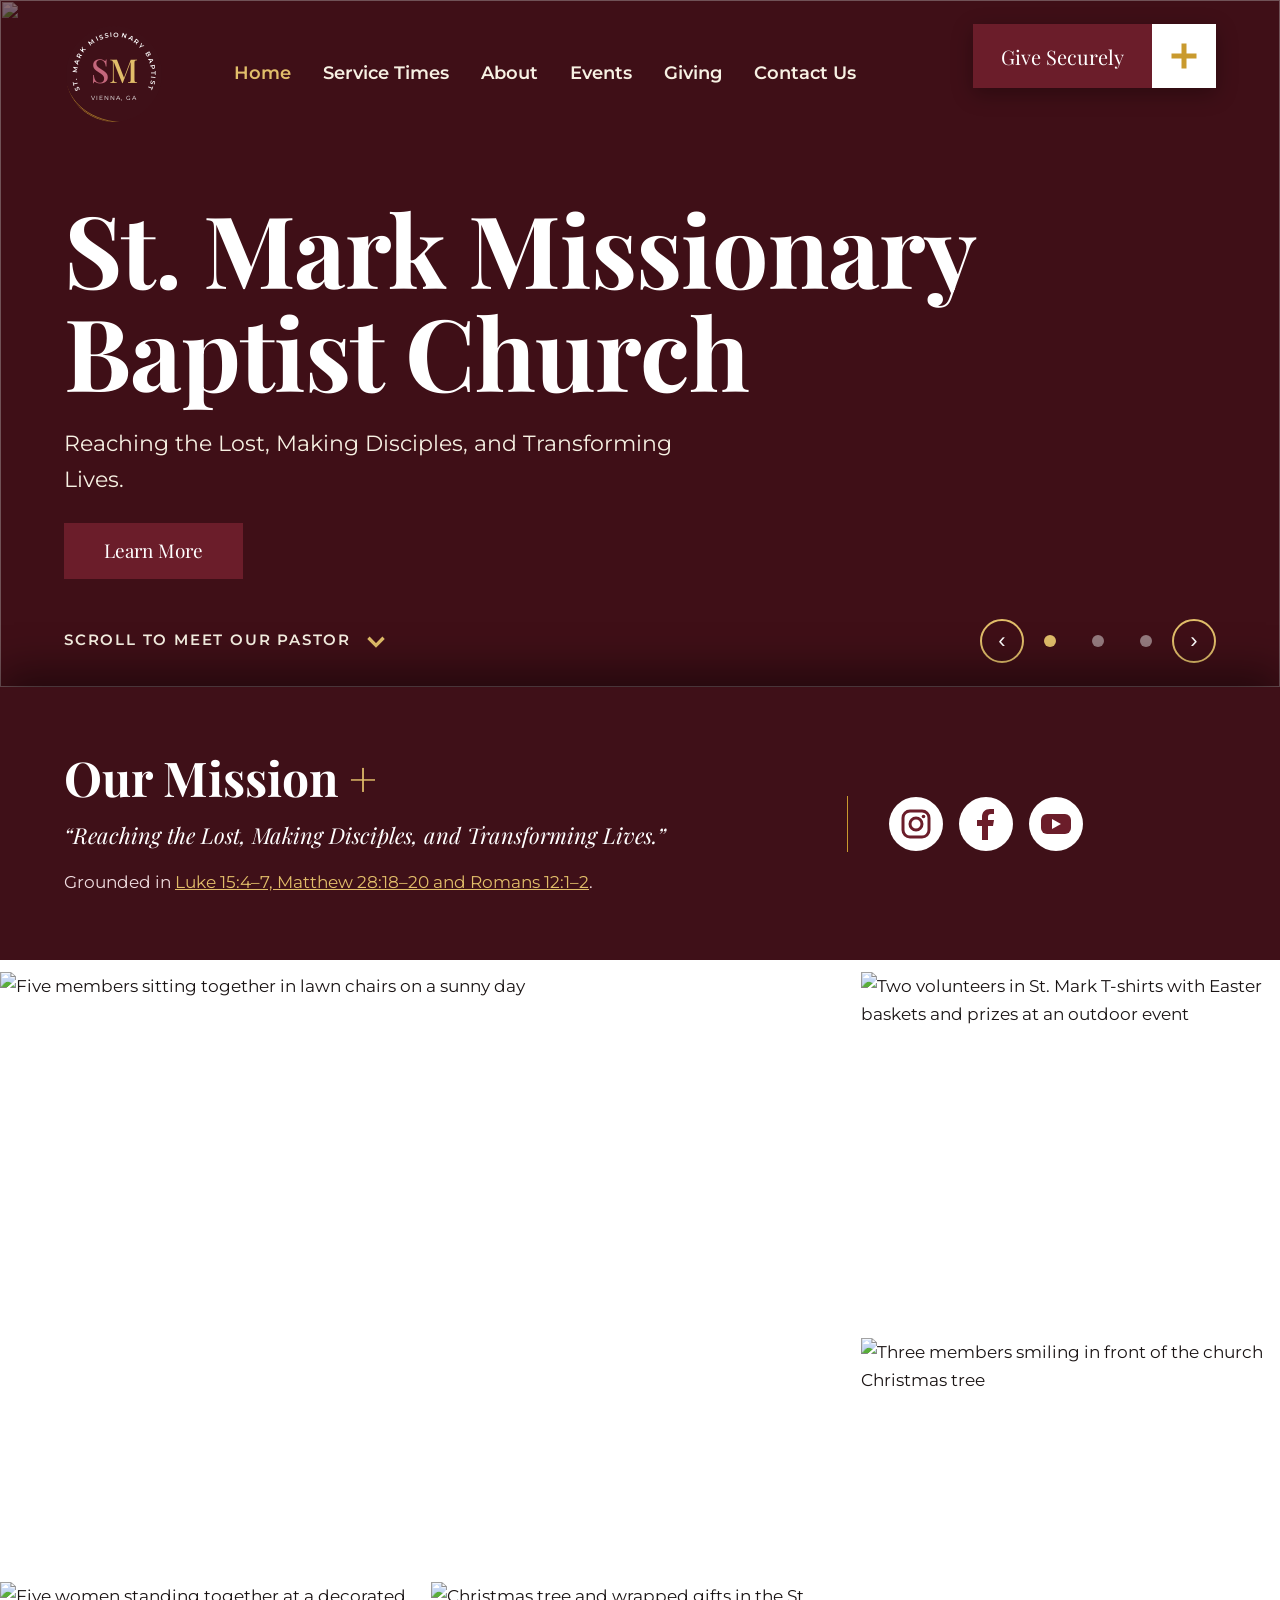
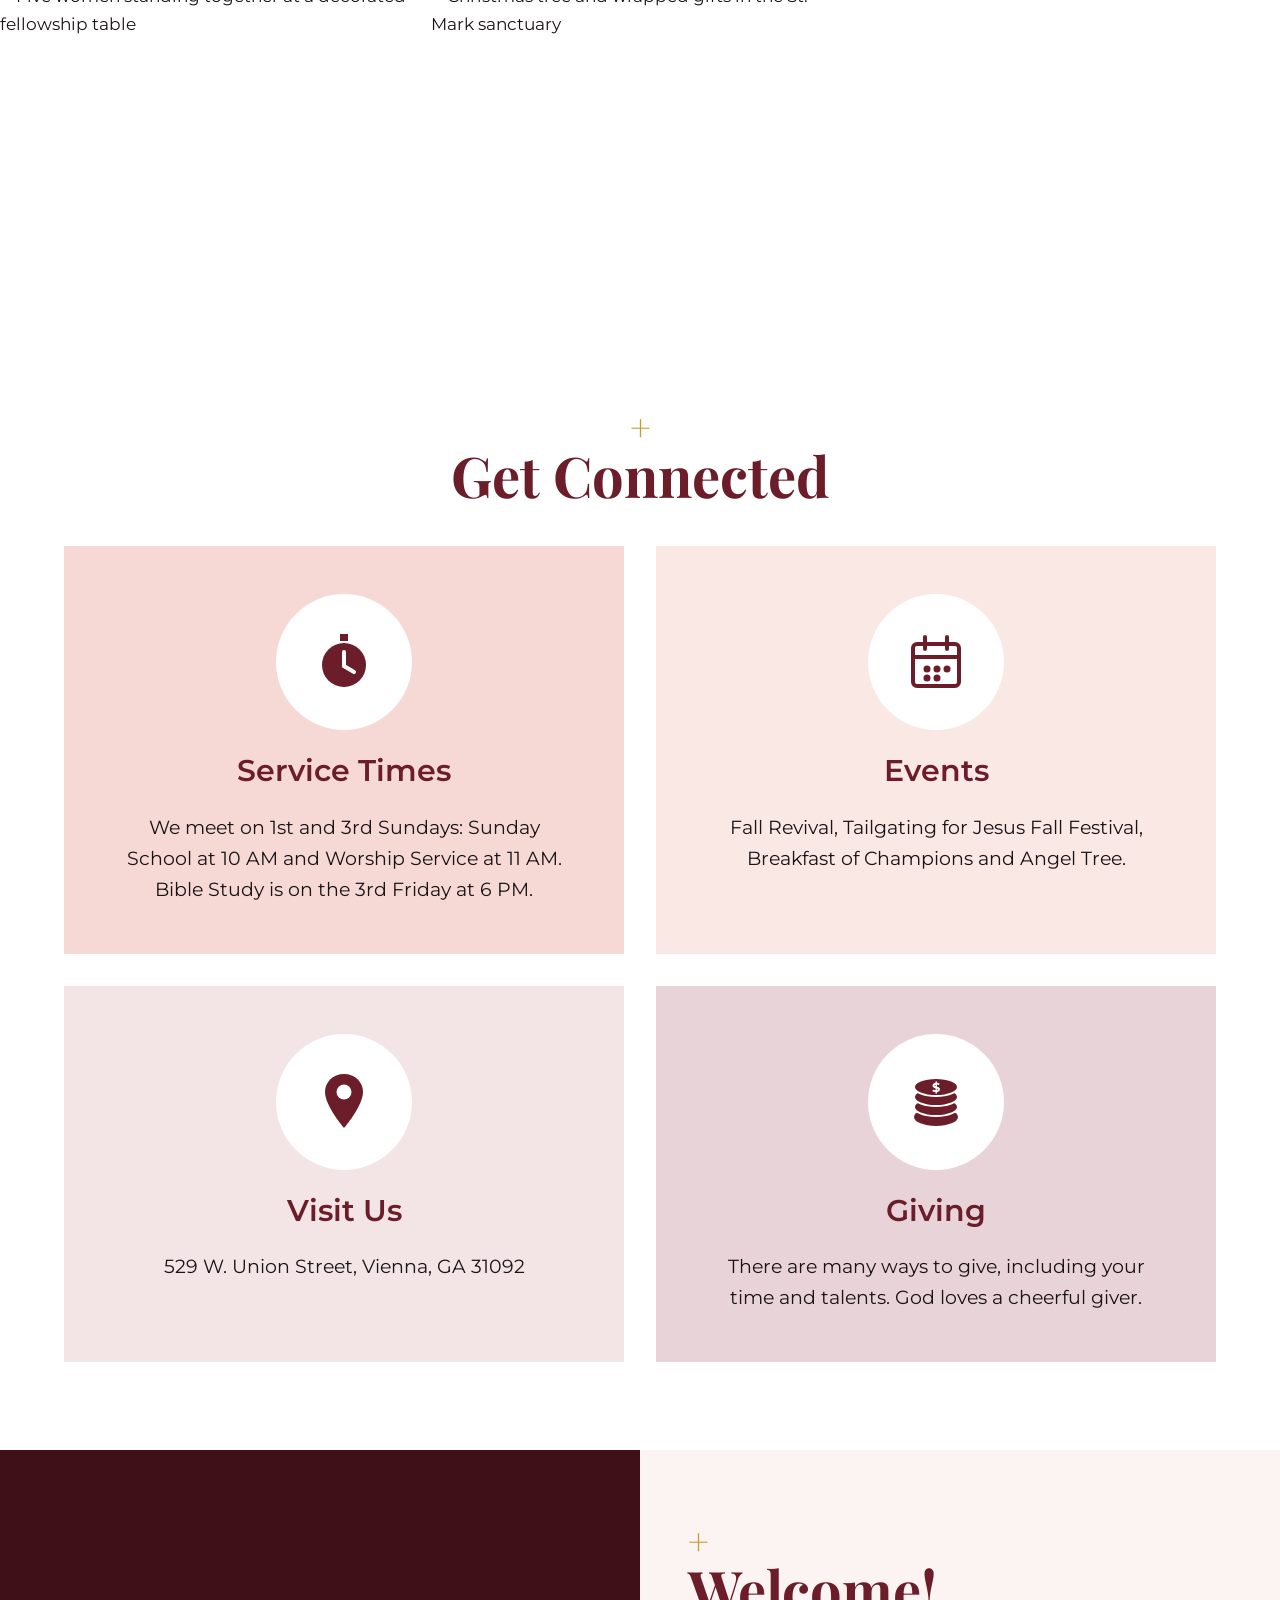
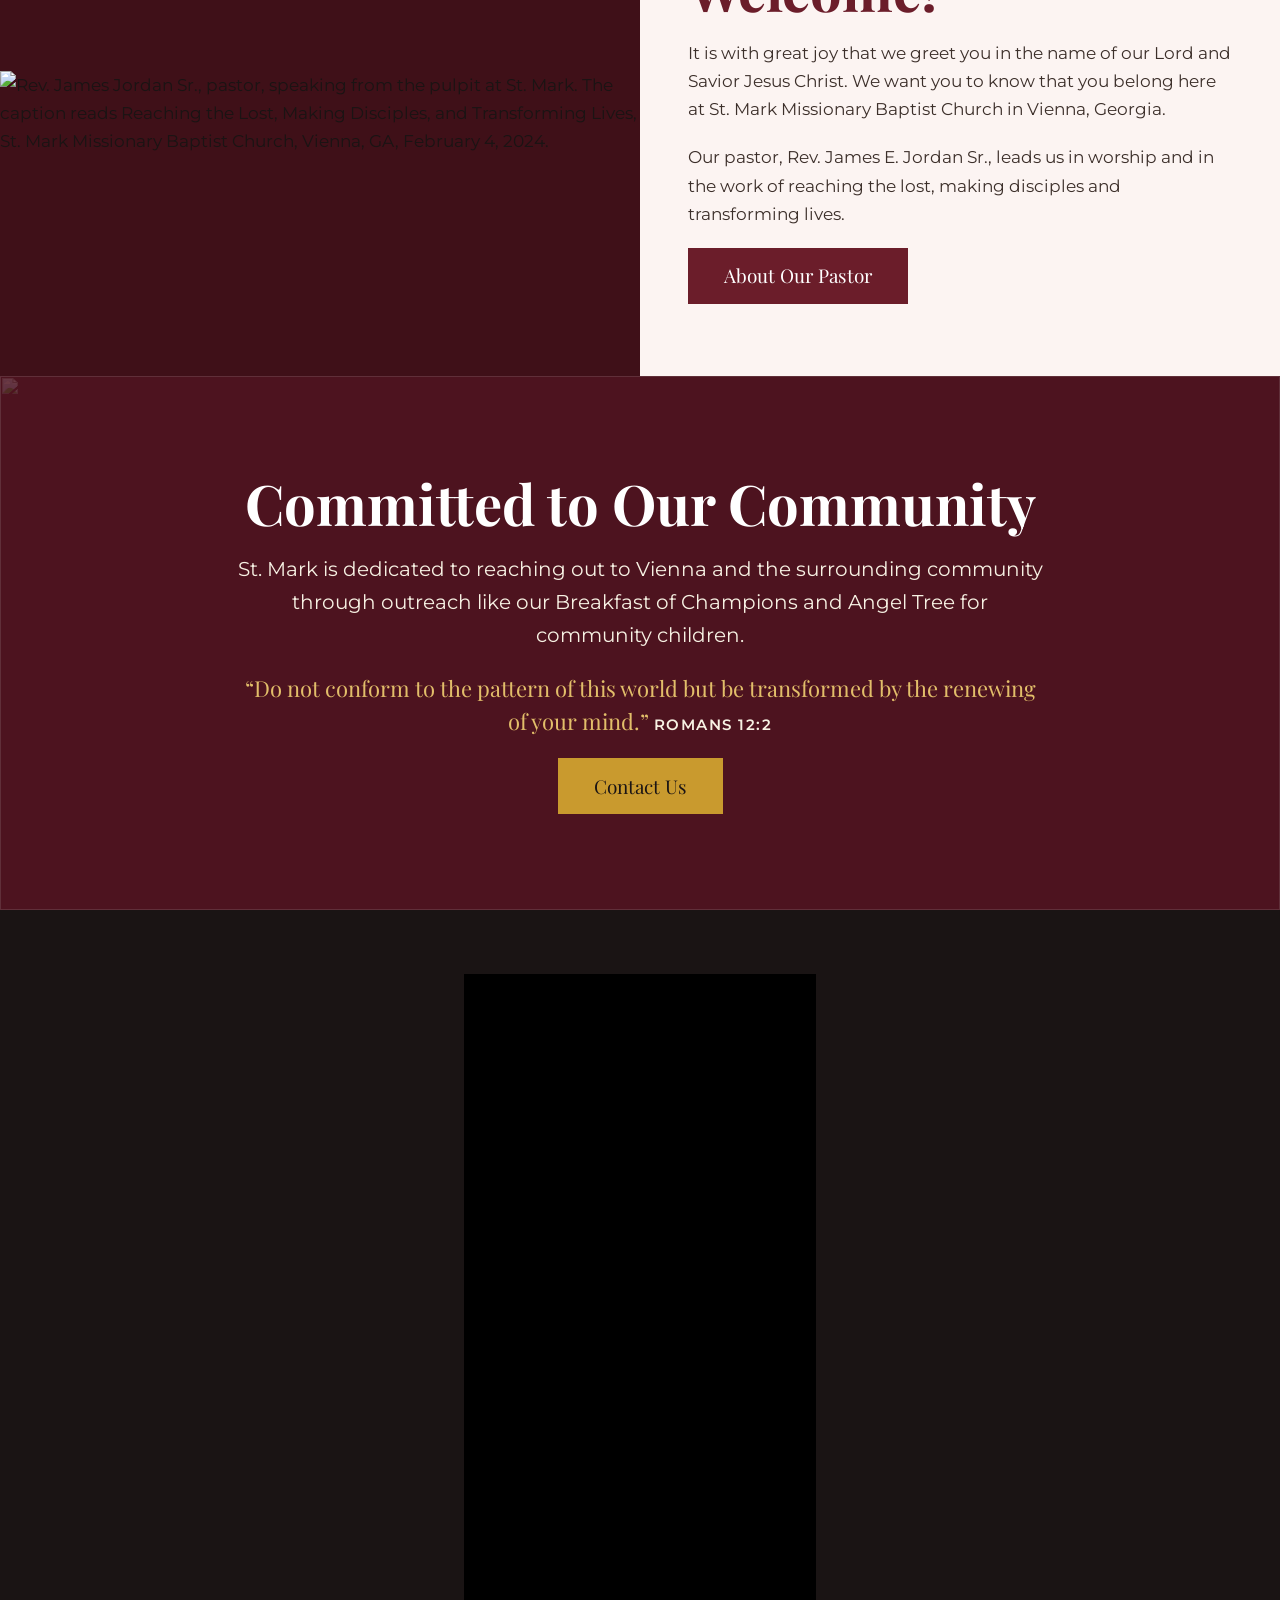
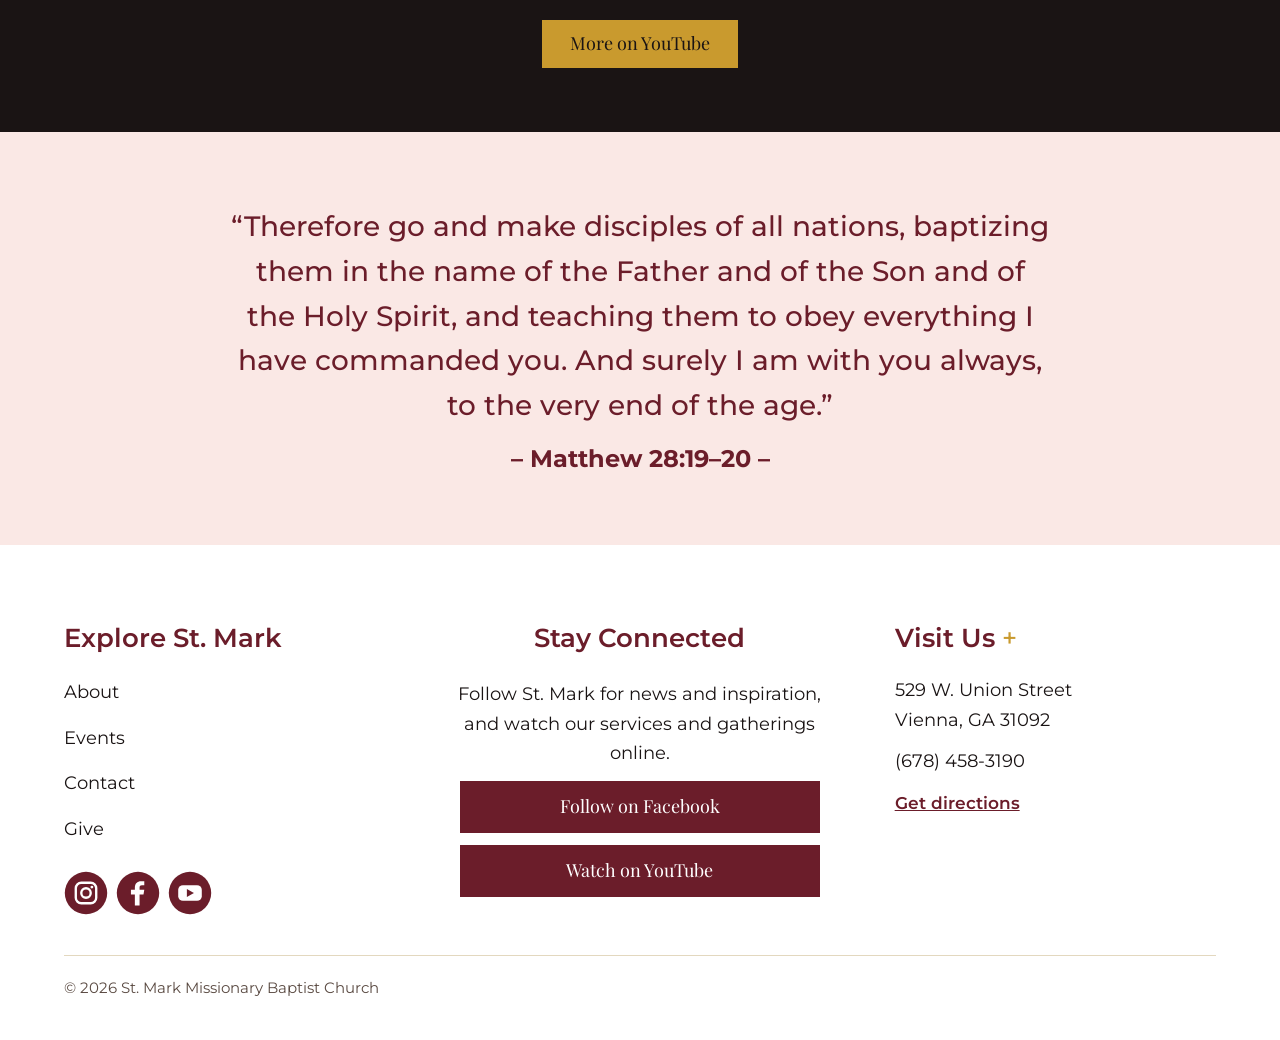
==== index.html @ e990b37c "Add files via upload" ====
<!doctype html>
<html lang="en">
<head>
<meta charset="utf-8">
<meta name="viewport" content="width=device-width, initial-scale=1">
<title>St. Mark Missionary Baptist Church | Vienna, GA</title>
<meta name="description" content="St. Mark Missionary Baptist Church in Vienna, Georgia. Reaching the Lost, Making Disciples, and Transforming Lives.">
<link rel="icon" href="images/favicon.svg" type="image/svg+xml">
<link rel="preconnect" href="https://fonts.googleapis.com">
<link rel="stylesheet" href="https://fonts.googleapis.com/css2?family=Montserrat:wght@400;500;600&family=Playfair+Display:wght@500;700&display=swap">
<link rel="stylesheet" href="style.css?v=4">
</head>
<body>
<script>document.documentElement.className+=" js"</script>
<div style="font-family: 'Montserrat', system-ui, sans-serif; color: #1A1414; background: #F7F1E3; line-height: 1.65; font-size: 17px">

<div class="give-wrap" style="pointer-events: none; position: sticky; top: 0; z-index: 60; height: 0">
<div style="max-width: 1200px; margin: 0 auto; padding: 24px 24px 0; box-sizing: border-box; display: flex; justify-content: flex-end">
<a href="giving.html" style="pointer-events: auto; display: inline-flex; align-items: stretch; text-decoration: none; color: #FFFFFF; box-shadow: 0 6px 20px rgba(0,0,0,0.3)"><span style="display: flex; align-items: center; min-height: 64px; padding: 0 28px; box-sizing: border-box; background: #6B1D2A; font-family: 'Playfair Display', Georgia, serif; font-size: 20px">Give Securely</span><span aria-hidden="true" style="width: 64px; background: #FFFFFF; display: flex; align-items: center; justify-content: center"><svg viewBox="0 0 24 24" width="30" height="30"><path d="M12 2v20M2 12h20" stroke="#C99A2E" stroke-width="4" fill="none"/></svg></span></a>
</div>
</div>

<header style="position: sticky; top: 0; z-index: 0; color: #FFFFFF; background: #3F1018; overflow: hidden">
<img class="slide" data-i="0" src="images/sanctuary-christmas.jpg" alt="" style="position: absolute; inset: 0; width: 100%; height: 100%; object-fit: cover; object-position: center 70%; opacity: 1; transition: opacity 1s">
<img class="slide" data-i="1" src="images/congregation-group.jpg" alt="" style="position: absolute; inset: 0; width: 100%; height: 100%; object-fit: cover; opacity: 0; transition: opacity 1s">
<img class="slide" data-i="2" src="images/burgundy-dress-tree.jpg" alt="" style="position: absolute; inset: 0; width: 100%; height: 100%; object-fit: cover; object-position: center 30%; opacity: 0; transition: opacity 1s">
<div style="position: absolute; inset: 0; background: rgba(63, 16, 24, 0.62)"></div>
<div style="position: relative; max-width: 1200px; margin: 0 auto; padding: 0 24px; box-sizing: border-box; min-height: 680px; display: flex; flex-direction: column">
<nav style="display: flex; flex-wrap: wrap; align-items: center; justify-content: space-between; gap: 16px 32px; padding: 24px 0">
<a href="index.html" aria-label="St. Mark Missionary Baptist Church, home" style="flex: 0 0 auto; display: block">
<svg viewBox="0 0 200 200" width="100" height="100" aria-hidden="true" style="display: block"><defs><clipPath id="logoClip"><circle cx="100" cy="100" r="96"/></clipPath><path id="logoArc" d="M 47.7 152.3 A 74 74 0 1 1 152.3 152.3"/></defs><circle cx="100" cy="100" r="96" fill="#3F1018"/><g clip-path="url(#logoClip)" fill="none" stroke="#C99A2E" stroke-width="1.2"><path d="M4 120 C 20 175, 80 205, 150 196"/><path d="M4 128 C 24 180, 84 208, 156 200"/><path d="M4 136 C 28 186, 88 212, 162 204"/><path d="M4 144 C 32 192, 92 216, 168 208"/></g><text font-family="Montserrat, sans-serif" font-size="13" font-weight="600" letter-spacing="2.6" fill="#FFFFFF"><textPath href="#logoArc" startOffset="50%" text-anchor="middle">ST. MARK MISSIONARY BAPTIST</textPath></text><text x="100" y="118" text-anchor="middle" font-family="Playfair Display, Georgia, serif" font-size="66" font-weight="500"><tspan fill="#C4677C">S</tspan><tspan fill="#E2BE6A">M</tspan></text><text x="100" y="152" text-anchor="middle" font-family="Montserrat, sans-serif" font-size="11" letter-spacing="2" fill="#FFFFFF">VIENNA, GA</text></svg>
</a>
<div id="site-menu" class="nav-links" style="display: flex; flex-wrap: wrap; justify-content: center; gap: 4px 32px; font-weight: 600; font-size: 18px">
<a href="index.html" aria-current="page" style="color: #E2BE6A; text-decoration: none; padding: 10px 0">Home</a>
<a href="#times" style="color: #F7F1E3; text-decoration: none; padding: 10px 0">Service Times</a>
<a href="about.html" style="color: #F7F1E3; text-decoration: none; padding: 10px 0">About</a>
<a href="events.html" style="color: #F7F1E3; text-decoration: none; padding: 10px 0">Events</a>
<a href="giving.html" style="color: #F7F1E3; text-decoration: none; padding: 10px 0">Giving</a>
<a href="contact.html" style="color: #F7F1E3; text-decoration: none; padding: 10px 0">Contact Us</a>
</div>
<button class="menu-btn" type="button" aria-label="Menu" aria-expanded="false" aria-controls="site-menu"><span class="bars" aria-hidden="true"></span><span class="lbl">Menu</span></button>
<div aria-hidden="true" style="flex: 0 0 290px; height: 64px"></div>
</nav>
<a class="give-bar" href="giving.html">Give Securely</a>

<div style="flex: 1 1 auto; display: flex; flex-direction: column; justify-content: center; gap: 24px; padding: 48px 0 40px">
<h1 class="hero-h1" style="margin: 0; font-family: 'Playfair Display', Georgia, serif; font-weight: 700; font-size: clamp(44px, 8vw, 100px); line-height: 1.03; letter-spacing: -0.01em; max-width: 960px; text-wrap: balance">St. Mark Missionary Baptist Church</h1>
<p class="hero-p" style="margin: 0; font-size: 22px; max-width: 620px; color: #F7F1E3">Reaching the Lost, Making Disciples, and Transforming Lives.</p>
<div><a class="btn-big" href="about.html" style="display: inline-flex; align-items: center; min-height: 56px; padding: 0 40px; box-sizing: border-box; background: #6B1D2A; color: #FFFFFF; font-family: 'Playfair Display', Georgia, serif; font-size: 19px; text-decoration: none">Learn More</a></div>
</div>

<div class="hero-ctl" style="display: flex; flex-wrap: wrap; align-items: center; justify-content: space-between; gap: 8px 24px; padding-bottom: 24px">
<a href="#pastor" style="display: inline-flex; align-items: center; gap: 12px; min-height: 44px; color: #F7F1E3; text-decoration: none; font-weight: 600; font-size: 15px; letter-spacing: 0.12em; text-transform: uppercase">Scroll to meet our pastor <svg class="cue" viewBox="0 0 24 24" width="26" height="26" aria-hidden="true"><path d="M5 9l7 7 7-7" stroke="#E2BE6A" stroke-width="3" fill="none"/></svg></a>
<div style="display: flex; align-items: center; gap: 4px">
<button data-act="prev" aria-label="Previous photo" style="width: 44px; height: 44px; border-radius: 22px; border: 2px solid #E2BE6A; background: transparent; color: #FFFFFF; font-size: 22px; line-height: 1; cursor: pointer">&lsaquo;</button>
<button data-act="go" data-i="0" aria-label="Show photo 1" style="width: 44px; height: 44px; border: 0; background: transparent; cursor: pointer; display: flex; align-items: center; justify-content: center"><span class="dot" style="display: block; width: 12px; height: 12px; border-radius: 6px; background: #E2BE6A"></span></button>
<button data-act="go" data-i="1" aria-label="Show photo 2" style="width: 44px; height: 44px; border: 0; background: transparent; cursor: pointer; display: flex; align-items: center; justify-content: center"><span class="dot" style="display: block; width: 12px; height: 12px; border-radius: 6px; background: rgba(255,255,255,0.45)"></span></button>
<button data-act="go" data-i="2" aria-label="Show photo 3" style="width: 44px; height: 44px; border: 0; background: transparent; cursor: pointer; display: flex; align-items: center; justify-content: center"><span class="dot" style="display: block; width: 12px; height: 12px; border-radius: 6px; background: rgba(255,255,255,0.45)"></span></button>
<button data-act="next" aria-label="Next photo" style="width: 44px; height: 44px; border-radius: 22px; border: 2px solid #E2BE6A; background: transparent; color: #FFFFFF; font-size: 22px; line-height: 1; cursor: pointer">&rsaquo;</button>
</div>
</div>
</div>
</header>

<div style="position: relative; z-index: 1; background: #F7F1E3; box-shadow: 0 -16px 40px rgba(0, 0, 0, 0.45)">

<section class="vision" style="background: #3F1018; color: #FFFFFF; padding: 64px 0">
<div style="max-width: 1200px; margin: 0 auto; padding: 0 24px; box-sizing: border-box; display: flex; flex-wrap: wrap; gap: 40px 64px; align-items: center">
<div style="flex: 2 1 460px; min-width: 0; display: flex; flex-direction: column; gap: 16px">
<h2 style="margin: 0; font-family: 'Playfair Display', Georgia, serif; font-weight: 700; font-size: clamp(34px, 4.5vw, 48px); line-height: 1.1">Our Mission <span aria-hidden="true" style="color: #E2BE6A; font-weight: 500">+</span></h2>
<p style="margin: 0; font-size: 22px; line-height: 1.5; color: #FFFFFF; font-family: 'Playfair Display', Georgia, serif; font-style: italic">&ldquo;Reaching the Lost, Making Disciples, and Transforming Lives.&rdquo;</p>
<p style="margin: 0; font-size: 17px; color: #F0DDE0">Grounded in <a href="about.html#mission" style="color: #E2BE6A">Luke 15:4&ndash;7, Matthew 28:18&ndash;20 and Romans 12:1&ndash;2</a>.</p>
</div>
<div class="vision-social" style="flex: 1 1 240px; min-width: 0; border-left: 1px solid #C99A2E; padding-left: 40px; display: flex; flex-wrap: wrap; gap: 8px 14px">
<a href="https://www.instagram.com/stmarkmissionarybaptistchurch/" aria-label="St. Mark on Instagram" style="display: block; width: 56px; height: 56px"><svg viewBox="0 0 56 56" width="56" height="56" aria-hidden="true"><circle cx="28" cy="28" r="27" fill="#FFFFFF"/><rect x="15" y="15" width="26" height="26" rx="7" fill="none" stroke="#6B1D2A" stroke-width="3"/><circle cx="28" cy="28" r="6" fill="none" stroke="#6B1D2A" stroke-width="3"/><circle cx="35.5" cy="20.5" r="1.8" fill="#6B1D2A"/></svg></a>
<a href="https://www.facebook.com/profile.php?id=61590304181122" aria-label="St. Mark on Facebook" style="display: block; width: 56px; height: 56px"><svg viewBox="0 0 56 56" width="56" height="56" aria-hidden="true"><circle cx="28" cy="28" r="27" fill="#FFFFFF"/><path d="M30 44V30h5l1-6h-6v-3c0-2 1-3 3-3h3v-5h-4c-5 0-8 3-8 8v3h-5v6h5v14z" fill="#6B1D2A"/></svg></a>
<a href="https://www.youtube.com/@StMarkMissionaryBaptistChurch1" aria-label="St. Mark on YouTube" style="display: block; width: 56px; height: 56px"><svg viewBox="0 0 56 56" width="56" height="56" aria-hidden="true"><circle cx="28" cy="28" r="27" fill="#FFFFFF"/><rect x="13" y="18" width="30" height="20" rx="6" fill="#6B1D2A"/><path d="M24 23l9 5-9 5z" fill="#FFFFFF"/></svg></a>
</div>
</div>
</section>

<section style="padding: 12px 0 0; background: #FFFFFF">
<div class="collage">
<div class="c1"><img src="images/outdoor-gathering.jpg" alt="Five members sitting together in lawn chairs on a sunny day"></div>
<div class="c2"><img src="images/easter-baskets.jpg" alt="Two volunteers in St. Mark T-shirts with Easter baskets and prizes at an outdoor event" style="object-position: center 28%"></div>
<div class="c3"><img src="images/three-at-tree.jpg" alt="Three members smiling in front of the church Christmas tree" style="object-position: center 25%"></div>
<div class="c4"><img src="images/fellowship-table.jpg" alt="Five women standing together at a decorated fellowship table" style="object-position: center 28%"></div>
<div class="c5"><img src="images/sanctuary-christmas.jpg" alt="Christmas tree and wrapped gifts in the St. Mark sanctuary" style="object-position: center 70%"></div>
</div>
</section>

<section id="times" style="background: #FFFFFF; padding: 72px 0 88px">
<div style="max-width: 1200px; margin: 0 auto; padding: 0 24px; box-sizing: border-box; display: flex; flex-direction: column; gap: 40px">
<h2 style="margin: 0; font-family: 'Playfair Display', Georgia, serif; font-weight: 700; font-size: clamp(38px, 5vw, 56px); line-height: 1.1; color: #6B1D2A; text-align: center"><span aria-hidden="true" style="display: block; color: #C99A2E; font-weight: 500; font-size: 36px; line-height: 1">+</span>Get Connected</h2>
<div style="display: flex; flex-wrap: wrap; gap: 32px">
<a class="rise" href="contact.html" style="flex: 1 1 420px; min-width: 0; background: #F6D9D5; padding: 48px 40px; box-sizing: border-box; display: flex; flex-direction: column; align-items: center; gap: 16px; text-align: center; text-decoration: none; color: #1A1414">
<span style="width: 136px; height: 136px; border-radius: 68px; background: #FFFFFF; display: flex; align-items: center; justify-content: center"><svg viewBox="0 0 64 64" width="64" height="64" aria-hidden="true"><rect x="28" y="4" width="8" height="7" fill="#6B1D2A"/><circle cx="32" cy="35" r="22" fill="#6B1D2A"/><path d="M32 22v14l10 6" stroke="#FFFFFF" stroke-width="4" fill="none" stroke-linecap="round"/></svg></span>
<span style="font-weight: 600; font-size: 30px; color: #6B1D2A">Service Times</span>
<span style="font-size: 19px; max-width: 460px">We meet on 1st and 3rd Sundays: Sunday School at 10 AM and Worship Service at 11 AM. Bible Study is on the 3rd Friday at 6 PM.</span>
</a>
<a class="rise" href="events.html" style="flex: 1 1 420px; min-width: 0; background: #FAE8E5; padding: 48px 40px; box-sizing: border-box; display: flex; flex-direction: column; align-items: center; gap: 16px; text-align: center; text-decoration: none; color: #1A1414">
<span style="width: 136px; height: 136px; border-radius: 68px; background: #FFFFFF; display: flex; align-items: center; justify-content: center"><svg viewBox="0 0 64 64" width="64" height="64" aria-hidden="true"><rect x="9" y="14" width="46" height="42" rx="4" fill="none" stroke="#6B1D2A" stroke-width="4"/><path d="M9 27h46" stroke="#6B1D2A" stroke-width="4"/><path d="M21 7v12M43 7v12" stroke="#6B1D2A" stroke-width="4" stroke-linecap="round"/><circle cx="23" cy="39" r="3.5" fill="#6B1D2A"/><circle cx="33" cy="39" r="3.5" fill="#6B1D2A"/><circle cx="43" cy="39" r="3.5" fill="#6B1D2A"/><circle cx="23" cy="48" r="3.5" fill="#6B1D2A"/><circle cx="33" cy="48" r="3.5" fill="#6B1D2A"/></svg></span>
<span style="font-weight: 600; font-size: 30px; color: #6B1D2A">Events</span>
<span style="font-size: 19px; max-width: 460px">Fall Revival, Tailgating for Jesus Fall Festival, Breakfast of Champions and Angel Tree.</span>
</a>
<a class="rise" href="contact.html" style="flex: 1 1 420px; min-width: 0; background: #F3E4E6; padding: 48px 40px; box-sizing: border-box; display: flex; flex-direction: column; align-items: center; gap: 16px; text-align: center; text-decoration: none; color: #1A1414">
<span style="width: 136px; height: 136px; border-radius: 68px; background: #FFFFFF; display: flex; align-items: center; justify-content: center"><svg viewBox="0 0 64 64" width="64" height="64" aria-hidden="true"><path d="M32 4C21 4 13 12 13 22c0 14 19 36 19 36s19-22 19-36C51 12 43 4 32 4z" fill="#6B1D2A"/><circle cx="32" cy="22" r="7.5" fill="#FFFFFF"/></svg></span>
<span style="font-weight: 600; font-size: 30px; color: #6B1D2A">Visit Us</span>
<span style="font-size: 19px; max-width: 460px">529 W. Union Street, Vienna, GA 31092</span>
</a>
<a class="rise" href="giving.html" style="flex: 1 1 420px; min-width: 0; background: #E8D3D8; padding: 48px 40px; box-sizing: border-box; display: flex; flex-direction: column; align-items: center; gap: 16px; text-align: center; text-decoration: none; color: #1A1414">
<span style="width: 136px; height: 136px; border-radius: 68px; background: #FFFFFF; display: flex; align-items: center; justify-content: center"><svg viewBox="0 0 64 64" width="64" height="64" aria-hidden="true"><ellipse cx="32" cy="47" rx="22" ry="9" fill="#6B1D2A"/><ellipse cx="32" cy="37" rx="22" ry="9" fill="#6B1D2A" stroke="#FFFFFF" stroke-width="2"/><ellipse cx="32" cy="27" rx="22" ry="9" fill="#6B1D2A" stroke="#FFFFFF" stroke-width="2"/><ellipse cx="32" cy="17" rx="22" ry="9" fill="#6B1D2A" stroke="#FFFFFF" stroke-width="2"/><text x="32" y="22" text-anchor="middle" font-family="Montserrat, sans-serif" font-size="13" font-weight="700" fill="#FFFFFF">$</text></svg></span>
<span style="font-weight: 600; font-size: 30px; color: #6B1D2A">Giving</span>
<span style="font-size: 19px; max-width: 460px">There are many ways to give, including your time and talents. God loves a cheerful giver.</span>
</a>
</div>
</div>
</section>

<section id="pastor" style="display: flex; flex-wrap: wrap; background: #FCF4F2">
<div style="flex: 1 1 480px; min-width: 0; background: #3F1018; display: flex; align-items: center; justify-content: center">
<img class="wipe" src="images/pastor-preaching.jpg" alt="Rev. James Jordan Sr., pastor, speaking from the pulpit at St. Mark. The caption reads Reaching the Lost, Making Disciples, and Transforming Lives, St. Mark Missionary Baptist Church, Vienna, GA, February 4, 2024." style="display: block; width: 100%; height: auto">
</div>
<div style="flex: 1 1 480px; min-width: 0; padding: 72px 48px; box-sizing: border-box; display: flex; flex-direction: column; justify-content: center">
<div class="rise" style="max-width: 560px; display: flex; flex-direction: column; gap: 20px">
<h2 style="margin: 0; font-family: 'Playfair Display', Georgia, serif; font-weight: 700; font-size: clamp(38px, 5vw, 56px); line-height: 1.1; color: #6B1D2A"><span aria-hidden="true" style="display: block; color: #C99A2E; font-weight: 500; font-size: 36px; line-height: 1">+</span>Welcome!</h2>
<p style="margin: 0; color: #3C2F2A">It is with great joy that we greet you in the name of our Lord and Savior Jesus Christ. We want you to know that you belong here at St. Mark Missionary Baptist Church in Vienna, Georgia.</p>
<p style="margin: 0; color: #3C2F2A">Our pastor, Rev. James E. Jordan Sr., leads us in worship and in the work of reaching the lost, making disciples and transforming lives.</p>
<div><a class="btn-big" href="about.html#pastor" style="display: inline-flex; align-items: center; min-height: 56px; padding: 0 36px; box-sizing: border-box; background: #6B1D2A; color: #FFFFFF; font-family: 'Playfair Display', Georgia, serif; font-size: 19px; text-decoration: none">About Our Pastor</a></div>
</div>
</div>
</section>

<section style="position: relative; overflow: hidden; background: #4E1420; color: #FFFFFF; padding: 96px 0">
<img src="images/outdoor-gathering.jpg" alt="" style="position: absolute; inset: 0; width: 100%; height: 100%; object-fit: cover">
<div style="position: absolute; inset: 0; background: rgba(78, 20, 32, 0.84)"></div>
<div class="rise" style="position: relative; max-width: 860px; margin: 0 auto; padding: 0 24px; box-sizing: border-box; display: flex; flex-direction: column; align-items: center; gap: 20px; text-align: center">
<h2 style="margin: 0; font-family: 'Playfair Display', Georgia, serif; font-weight: 700; font-size: clamp(36px, 5vw, 56px); line-height: 1.1">Committed to Our Community</h2>
<p style="margin: 0; font-size: 20px; color: #F7F1E3">St. Mark is dedicated to reaching out to Vienna and the surrounding community through outreach like our Breakfast of Champions and Angel Tree for community children.</p>
<p style="margin: 0; font-family: 'Playfair Display', Georgia, serif; font-size: 22px; line-height: 1.5; color: #E2BE6A">&ldquo;Do not conform to the pattern of this world but be transformed by the renewing of your mind.&rdquo; <span style="font-family: 'Montserrat', sans-serif; font-size: 15px; font-weight: 600; letter-spacing: 0.1em; text-transform: uppercase; color: #F7F1E3">Romans 12:2</span></p>
<div><a class="btn-big" href="contact.html" style="display: inline-flex; align-items: center; min-height: 56px; padding: 0 36px; box-sizing: border-box; background: #C99A2E; color: #1A1414; font-family: 'Playfair Display', Georgia, serif; font-size: 19px; text-decoration: none">Contact Us</a></div>
</div>
</section>

<section style="position: relative; overflow: hidden; background: #1A1414; padding: 64px 0">
<img src="images/video-poster.jpg" alt="" style="position: absolute; inset: 0; width: 100%; height: 100%; object-fit: cover; filter: blur(28px) brightness(0.5); transform: scale(1.15)">
<div style="position: relative; max-width: 400px; margin: 0 auto; padding: 0 24px; box-sizing: border-box; display: flex; flex-direction: column; align-items: center; gap: 20px">
<video controls playsinline preload="metadata" poster="images/video-poster.jpg" src="media/st-mark-video.mp4" aria-label="A member welcoming guests at a St. Mark gathering" style="display: block; width: 100%; height: auto; aspect-ratio: 9 / 16; background: #000000">Your browser cannot play this video.</video>
<a href="https://www.youtube.com/@StMarkMissionaryBaptistChurch1" style="display: inline-flex; align-items: center; min-height: 48px; padding: 0 28px; box-sizing: border-box; background: #C99A2E; color: #1A1414; font-family: 'Playfair Display', Georgia, serif; font-size: 18px; text-decoration: none">More on YouTube</a>
</div>
</section>

<section class="verse" aria-label="Scripture">
<p>&ldquo;Therefore go and make disciples of all nations, baptizing them in the name of the Father and of the Son and of the Holy Spirit, and teaching them to obey everything I have commanded you. And surely I am with you always, to the very end of the age.&rdquo;<b>&ndash; Matthew 28:19&ndash;20 &ndash;</b></p>
</section>
<footer style="background: #FFFFFF; color: #1A1414; padding: 72px 0 40px">
<div style="max-width: 1200px; margin: 0 auto; padding: 0 24px; box-sizing: border-box; display: flex; flex-direction: column; gap: 40px">
<div style="display: flex; flex-wrap: wrap; gap: 40px 64px">
<div style="flex: 1 1 240px; min-width: 0; display: flex; flex-direction: column; gap: 4px">
<div style="font-weight: 600; font-size: 26px; color: #6B1D2A; padding-bottom: 8px">Explore St. Mark</div>
<a href="about.html" style="color: #1A1414; text-decoration: none; padding: 6px 0; font-size: 18px">About</a>
<a href="events.html" style="color: #1A1414; text-decoration: none; padding: 6px 0; font-size: 18px">Events</a>
<a href="contact.html" style="color: #1A1414; text-decoration: none; padding: 6px 0; font-size: 18px">Contact</a>
<a href="giving.html" style="color: #1A1414; text-decoration: none; padding: 6px 0; font-size: 18px">Give</a>
<div style="display: flex; gap: 8px; padding-top: 16px">
<a href="https://www.instagram.com/stmarkmissionarybaptistchurch/" aria-label="St. Mark on Instagram" style="display: block; width: 44px; height: 44px"><svg viewBox="0 0 56 56" width="44" height="44" aria-hidden="true"><circle cx="28" cy="28" r="27" fill="#6B1D2A"/><rect x="15" y="15" width="26" height="26" rx="7" fill="none" stroke="#FFFFFF" stroke-width="3"/><circle cx="28" cy="28" r="6" fill="none" stroke="#FFFFFF" stroke-width="3"/><circle cx="35.5" cy="20.5" r="1.8" fill="#FFFFFF"/></svg></a>
<a href="https://www.facebook.com/profile.php?id=61590304181122" aria-label="St. Mark on Facebook" style="display: block; width: 44px; height: 44px"><svg viewBox="0 0 56 56" width="44" height="44" aria-hidden="true"><circle cx="28" cy="28" r="27" fill="#6B1D2A"/><path d="M30 44V30h5l1-6h-6v-3c0-2 1-3 3-3h3v-5h-4c-5 0-8 3-8 8v3h-5v6h5v14z" fill="#FFFFFF"/></svg></a>
<a href="https://www.youtube.com/@StMarkMissionaryBaptistChurch1" aria-label="St. Mark on YouTube" style="display: block; width: 44px; height: 44px"><svg viewBox="0 0 56 56" width="44" height="44" aria-hidden="true"><circle cx="28" cy="28" r="27" fill="#6B1D2A"/><rect x="13" y="18" width="30" height="20" rx="6" fill="#FFFFFF"/><path d="M24 23l9 5-9 5z" fill="#6B1D2A"/></svg></a>
</div>
</div>
<div style="flex: 1 1 300px; min-width: 0; display: flex; flex-direction: column; align-items: center; gap: 12px; text-align: center">
<div style="font-weight: 600; font-size: 26px; color: #6B1D2A; padding-bottom: 8px">Stay Connected</div>
<p style="margin: 0; font-size: 18px">Follow St. Mark for news and inspiration, and watch our services and gatherings online.</p>
<a href="https://www.facebook.com/profile.php?id=61590304181122" style="display: flex; align-items: center; justify-content: center; width: 100%; max-width: 360px; min-height: 52px; box-sizing: border-box; background: #6B1D2A; color: #FFFFFF; font-family: 'Playfair Display', Georgia, serif; font-size: 18px; text-decoration: none">Follow on Facebook</a>
<a href="https://www.youtube.com/@StMarkMissionaryBaptistChurch1" style="display: flex; align-items: center; justify-content: center; width: 100%; max-width: 360px; min-height: 52px; box-sizing: border-box; background: #6B1D2A; color: #FFFFFF; font-family: 'Playfair Display', Georgia, serif; font-size: 18px; text-decoration: none">Watch on YouTube</a>
</div>
<div style="flex: 1 1 240px; min-width: 0; display: flex; flex-direction: column; gap: 12px">
<div style="font-weight: 600; font-size: 26px; color: #6B1D2A; padding-bottom: 4px">Visit Us <span aria-hidden="true" style="color: #C99A2E; font-weight: 500">+</span></div>
<div style="font-size: 18px">529 W. Union Street<br>Vienna, GA 31092</div>
<div style="font-size: 18px">(678) 458-3190</div>
<div><a href="https://www.google.com/maps/search/?api=1&amp;query=529+W.+Union+Street+Vienna+GA+31092" style="font-weight: 600">Get directions</a></div>
</div>
</div>
<div style="border-top: 1px solid #E3D8BF; padding-top: 20px; color: #5A4A42; font-size: 15px">&copy; 2026 St. Mark Missionary Baptist Church</div>
</div>
</footer>

</div>

</div>
<button class="to-top" type="button" aria-label="Back to top"><svg viewBox="0 0 24 24" width="28" height="28" aria-hidden="true"><path d="M4 16l8-8 8 8" stroke="#fff" stroke-width="3" fill="none"/></svg></button>
<script src="script.js?v=4"></script>
</body>
</html>
---- style.css ----
body{margin:0}
a{color:#6B1D2A}a:hover{color:#4E1420}
.collage{display:grid;grid-template-columns:repeat(12,minmax(0,1fr));grid-template-rows:repeat(8,110px);gap:12px}
.collage img{display:block;width:100%;height:100%;object-fit:cover}
.c1{grid-column:1/9;grid-row:1/6}
.c2{grid-column:9/13;grid-row:1/4}
.c3{grid-column:9/13;grid-row:4/9}
.c4{grid-column:1/5;grid-row:6/9}
.c5{grid-column:5/9;grid-row:6/9}
@media (max-width:760px){.collage{grid-template-columns:repeat(2,minmax(0,1fr));grid-template-rows:none;grid-auto-rows:200px}.c1{grid-column:1/3;grid-row:auto}.c2,.c3,.c4,.c5{grid-column:auto;grid-row:auto}}
@keyframes wipe{from{clip-path:inset(0 100% 0 0)}to{clip-path:inset(0 0 0 0)}}
@keyframes rise{from{opacity:0;transform:translateY(80px)}to{opacity:1;transform:none}}
@keyframes nudge{0%,100%{transform:translateY(0)}50%{transform:translateY(10px)}}
.cue{animation:nudge 1.6s ease-in-out infinite}
@media (prefers-reduced-motion:reduce){.wipe,.rise,.cue{animation:none}}
html{scroll-behavior:smooth}
*{box-sizing:border-box}
img,video{max-width:100%}
a:focus-visible,button:focus-visible{outline:3px solid #C99A2E;outline-offset:2px}
@media (max-width:760px){
nav{padding-top:76px!important}
nav div[aria-hidden="true"]{display:none!important}
.give-wrap>div{padding:12px 12px 0!important}
.give-wrap a span:first-child{min-height:48px!important;padding:0 16px!important;font-size:16px!important}
.give-wrap a span:last-child{width:48px!important}
figure[style*="float: left"]{float:none!important;margin:0 auto 24px!important}
}


/* scroll reveal (works in every browser) */
.js .rise{opacity:0;transform:translateY(56px);transition:opacity .8s ease,transform .8s ease}
.js .rise.in{opacity:1;transform:none}
.js .wipe{clip-path:inset(0 100% 0 0);transition:clip-path 1.1s ease}
.js .wipe.in{clip-path:inset(0 0 0 0)}
@media (prefers-reduced-motion:reduce){.js .rise,.js .wipe{opacity:1;transform:none;clip-path:none;transition:none}}
/* menu button + tablet/phone navigation */
.menu-btn{display:none;align-items:center;gap:10px;min-height:48px;padding:0 18px;border:2px solid #C99A2E;background:transparent;color:inherit;font:600 17px Montserrat,system-ui,sans-serif;cursor:pointer;border-radius:4px}
.menu-btn .bars{display:block;width:20px;height:14px;border-top:2px solid currentColor;border-bottom:2px solid currentColor;position:relative}
.menu-btn .bars:after{content:"";position:absolute;left:0;right:0;top:4px;border-top:2px solid currentColor}
header .menu-btn{color:#6B1D2A}
header[style*="position: sticky"] .menu-btn{color:#FFFFFF}
@media (max-width:1100px){
 nav{align-items:flex-end!important;padding-top:84px!important;padding-bottom:20px!important}
 nav div[aria-hidden="true"]{display:none!important}
 .menu-btn{display:inline-flex;order:2}
 .nav-links{display:none!important;order:3;flex:1 0 100%;flex-direction:column!important;align-items:stretch!important;background:#3F1018;margin-top:8px;padding:8px 20px!important;gap:0!important}
 nav.open .nav-links{display:flex!important}
 .nav-links a{color:#F7F1E3!important;padding:16px 0!important;border-bottom:1px solid rgba(255,255,255,.14);font-size:19px!important}
 .nav-links a:last-child{border-bottom:0}
 .nav-links a[aria-current]{color:#E2BE6A!important}
 .give-wrap>div{padding:16px 16px 0!important}
 .give-wrap a span:first-child{min-height:52px!important;padding:0 20px!important;font-size:18px!important}
 .give-wrap a span:last-child{width:52px!important}
}
@media (max-width:760px){
 nav{padding-top:76px!important}
 nav svg{width:80px;height:80px}
 section,footer{overflow-wrap:break-word}
 h1{font-size:clamp(34px,10vw,48px)!important}
 .collage{gap:8px}
}
@media (max-width:640px){
 body{font-size:16px}
 figure[style*="float"]{width:100%!important;max-width:320px}
}

/* ---- v3: clicks, give bar, back-to-top, verse band ---- */
nav{position:relative;z-index:80}
nav a,.menu-btn{position:relative;z-index:81}
.give-bar{display:none}
.to-top{position:fixed;left:12px;bottom:12px;z-index:90;width:52px;height:52px;border:0;background:#6B1D2A;color:#fff;cursor:pointer;opacity:0;pointer-events:none;transition:opacity .25s;display:flex;align-items:center;justify-content:center;box-shadow:0 4px 14px rgba(0,0,0,.3)}
.to-top.show{opacity:.92;pointer-events:auto}
.verse{background:#FAE8E5;padding:72px 24px;text-align:center}
.verse p{max-width:820px;margin:0 auto;font:500 clamp(20px,2.4vw,28px)/1.6 Montserrat,system-ui,sans-serif;color:#74197E;color:#6B1D2A}
.verse b{display:block;margin-top:16px;font:700 clamp(18px,2vw,24px) Montserrat,system-ui,sans-serif;color:#6B1D2A}
/* ---- phones: follow the church-site mobile pattern ---- */
@media (max-width:760px){
 .give-wrap{display:none!important}
 header nav{margin:0 -24px!important;padding:14px 24px!important;background:#FFFFFF!important;justify-content:center!important;align-items:center!important;min-height:112px}
 header nav>a:first-child svg{width:96px;height:96px}
 .menu-btn{position:absolute!important;right:14px;top:50%;transform:translateY(-50%);border:0!important;padding:8px!important;min-width:48px;color:#C99A2E!important}
 .menu-btn .lbl{display:none}
 .menu-btn .bars{width:32px;height:22px;border-top-width:3px;border-bottom-width:3px}
 .menu-btn .bars:after{top:7px;border-top-width:3px}
 .nav-links{width:calc(100% + 48px)!important;flex:none!important;margin:14px -24px -14px!important;padding:6px 24px!important}
 .give-bar{display:flex;align-items:center;justify-content:center;margin:0 -24px;min-height:64px;background:#6B1D2A;color:#fff!important;text-decoration:none;font:400 22px "Playfair Display",Georgia,serif}
 .hero-h1,.hero-p{text-align:center;margin-left:auto!important;margin-right:auto!important}
 .hero-ctl{justify-content:center!important}
 .btn-big{display:flex!important;width:100%;justify-content:center}
 .vision>div{text-align:center;justify-content:center!important}
 .vision h2,.vision p{flex-basis:100%!important}
 .vision-social{border-left:0!important;padding-left:0!important;justify-content:center!important;flex:1 1 100%!important}
 #times>div{padding:0!important;gap:28px!important}
 #times>div>h2{padding:0 24px}
 #times>div>div{gap:0!important}
 #times a.rise{padding:48px 28px!important;flex-basis:100%!important}
 #pastor .rise{max-width:none!important}
 #pastor .rise h2{text-align:center}
 #pastor>div:last-child{padding:48px 24px!important}
 .verse{padding:56px 24px}
}

.give-wrap{pointer-events:none}
.give-wrap a{pointer-events:auto}
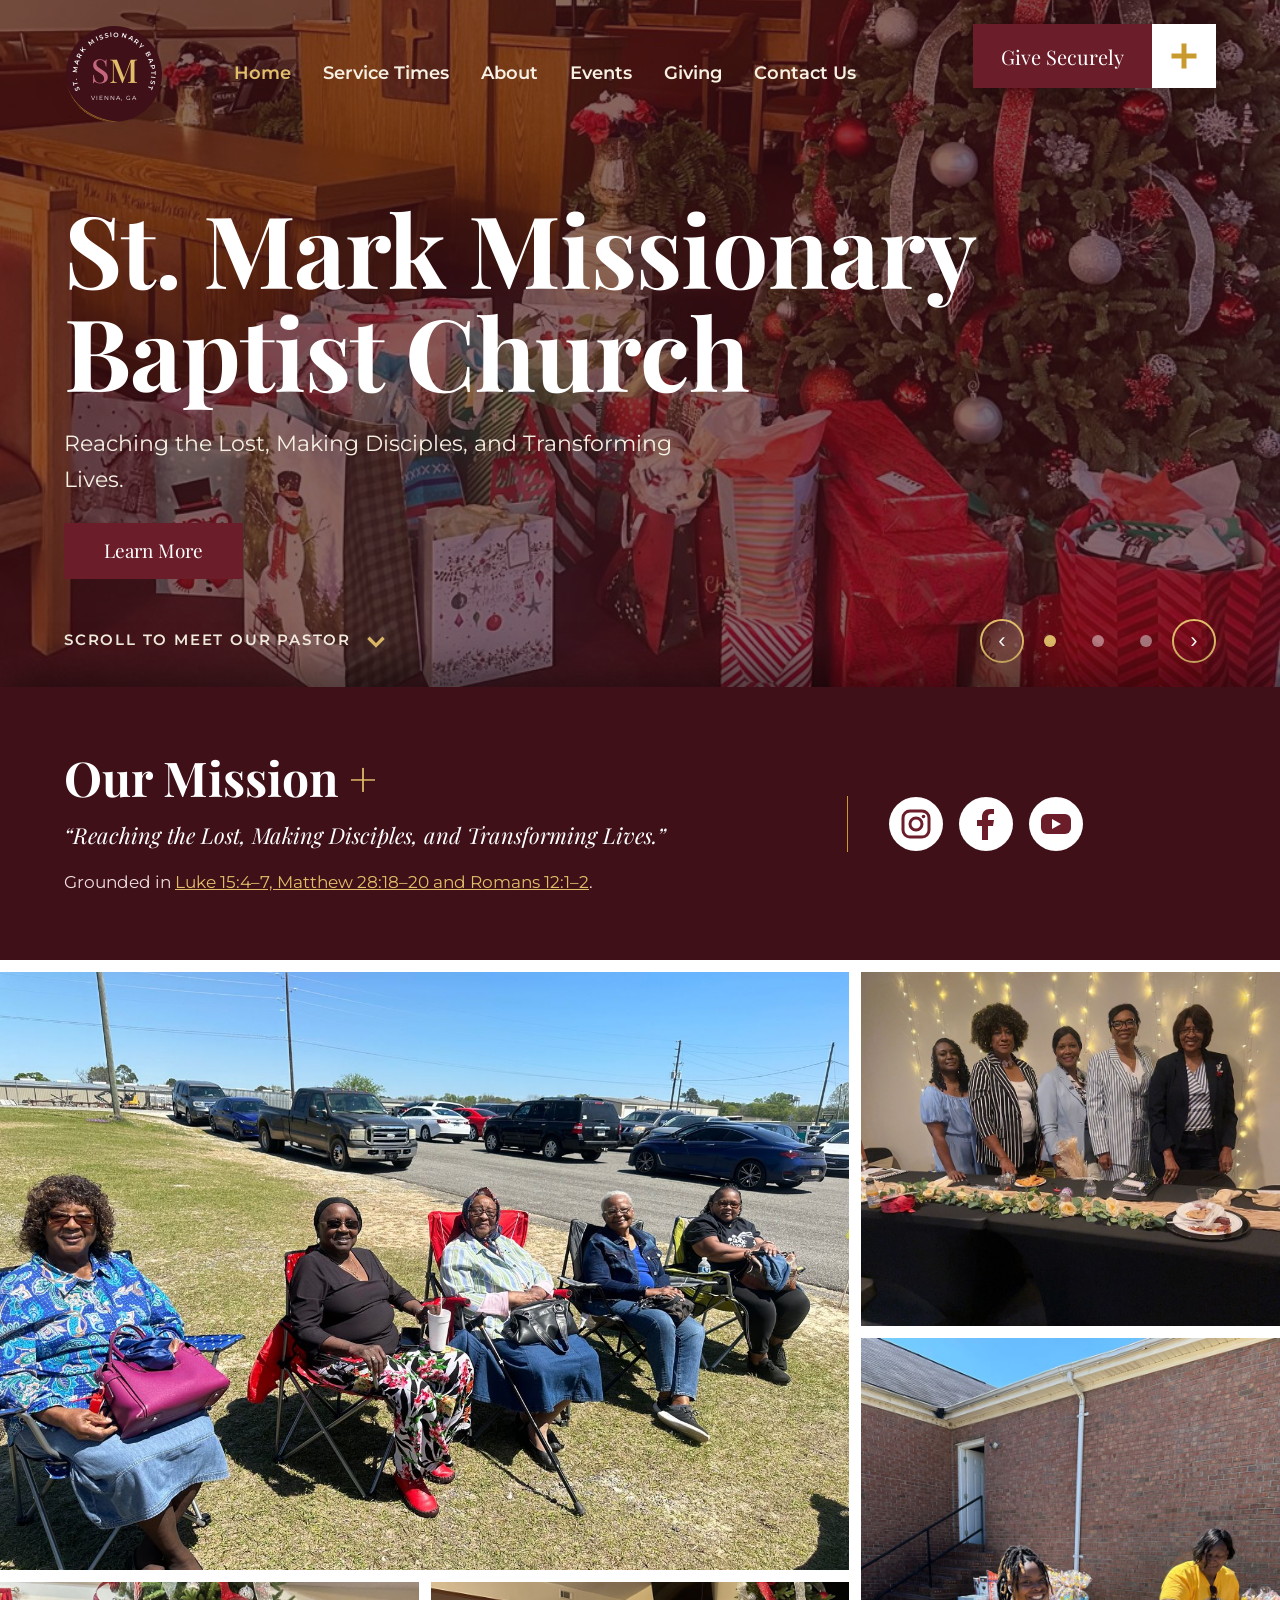
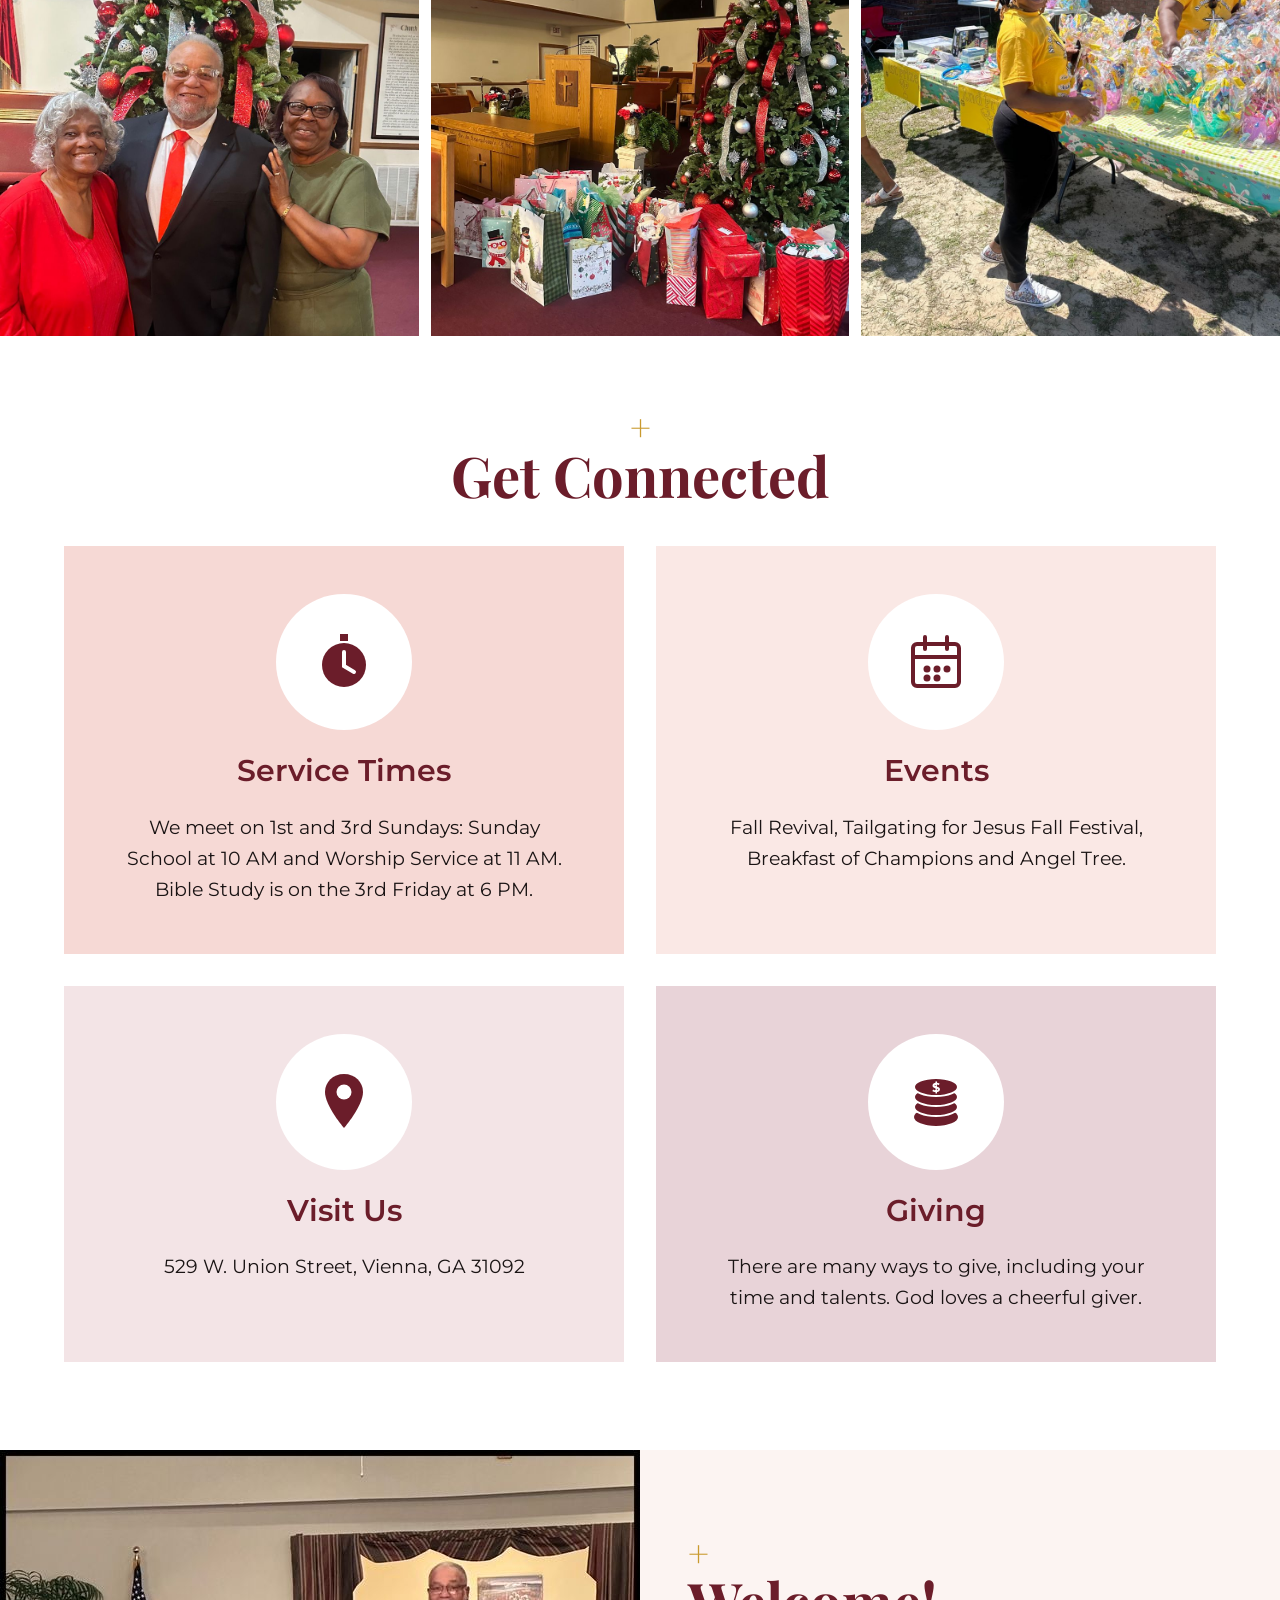
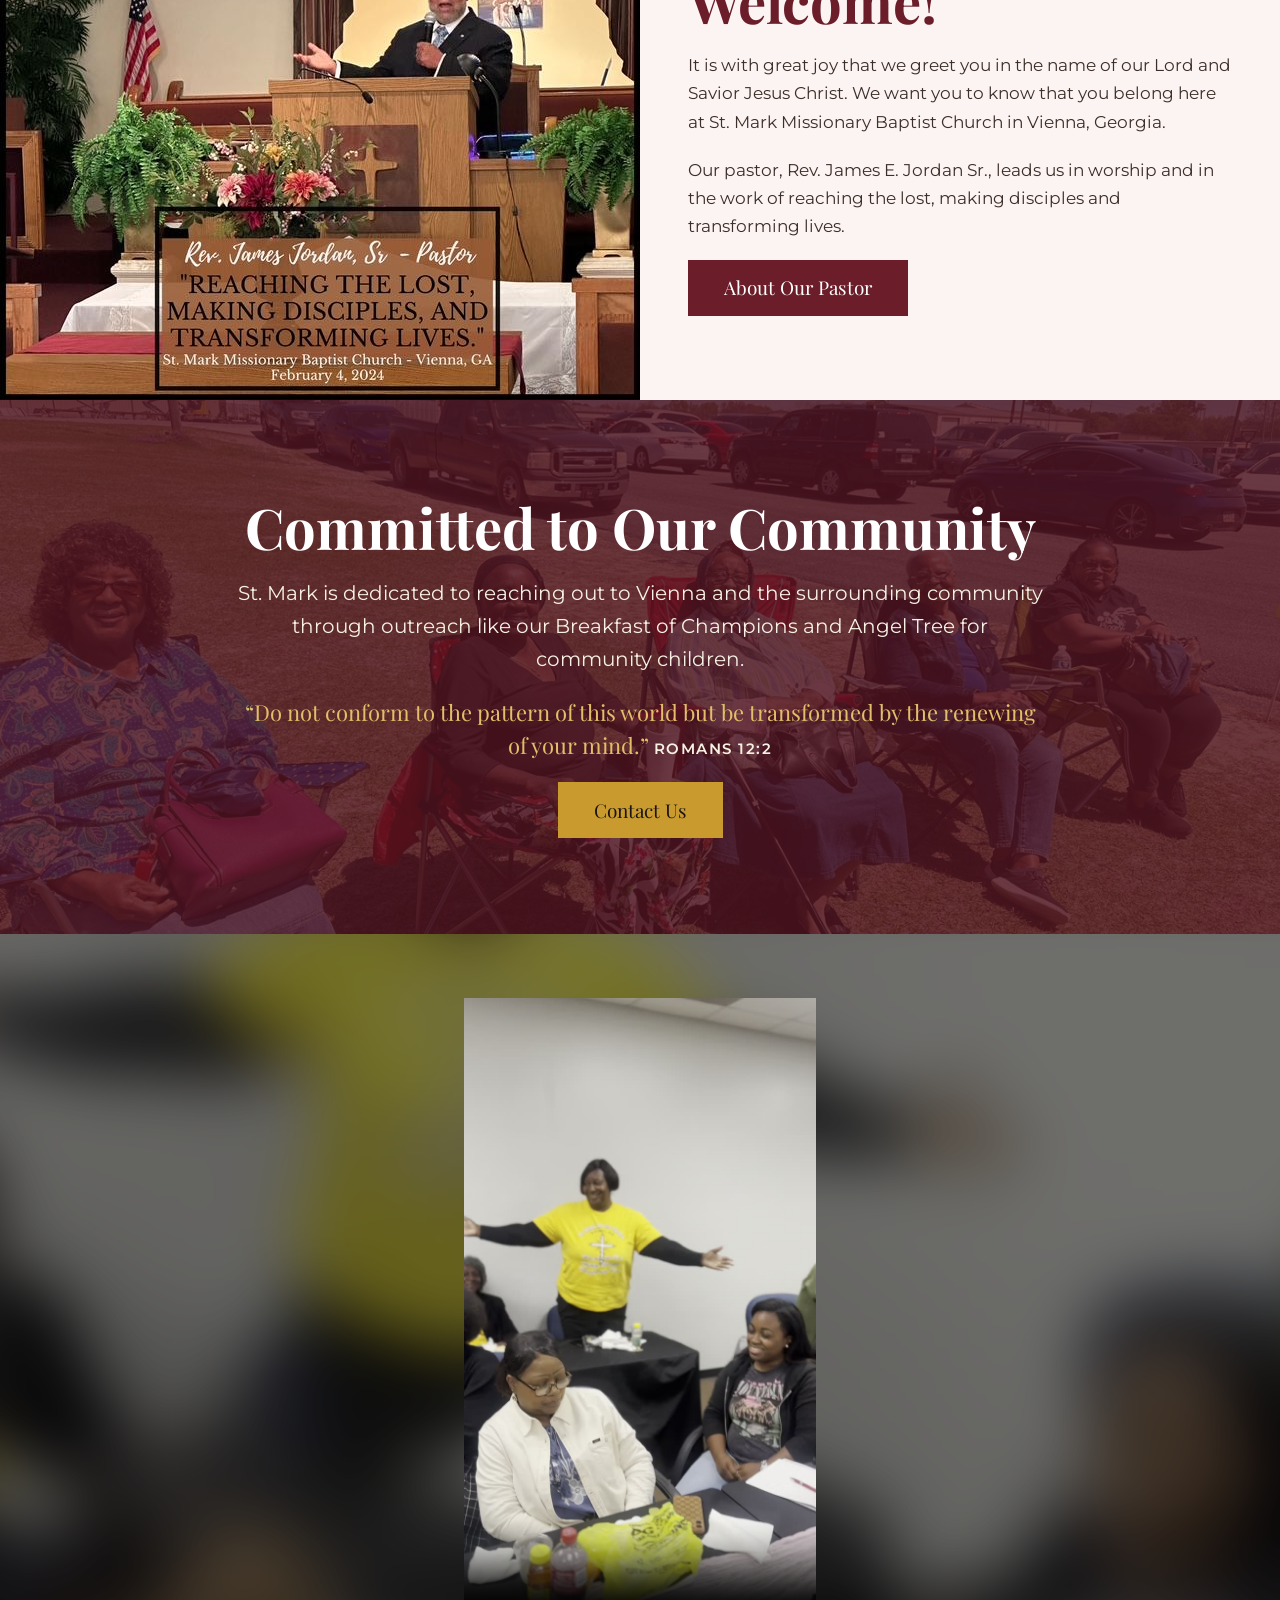
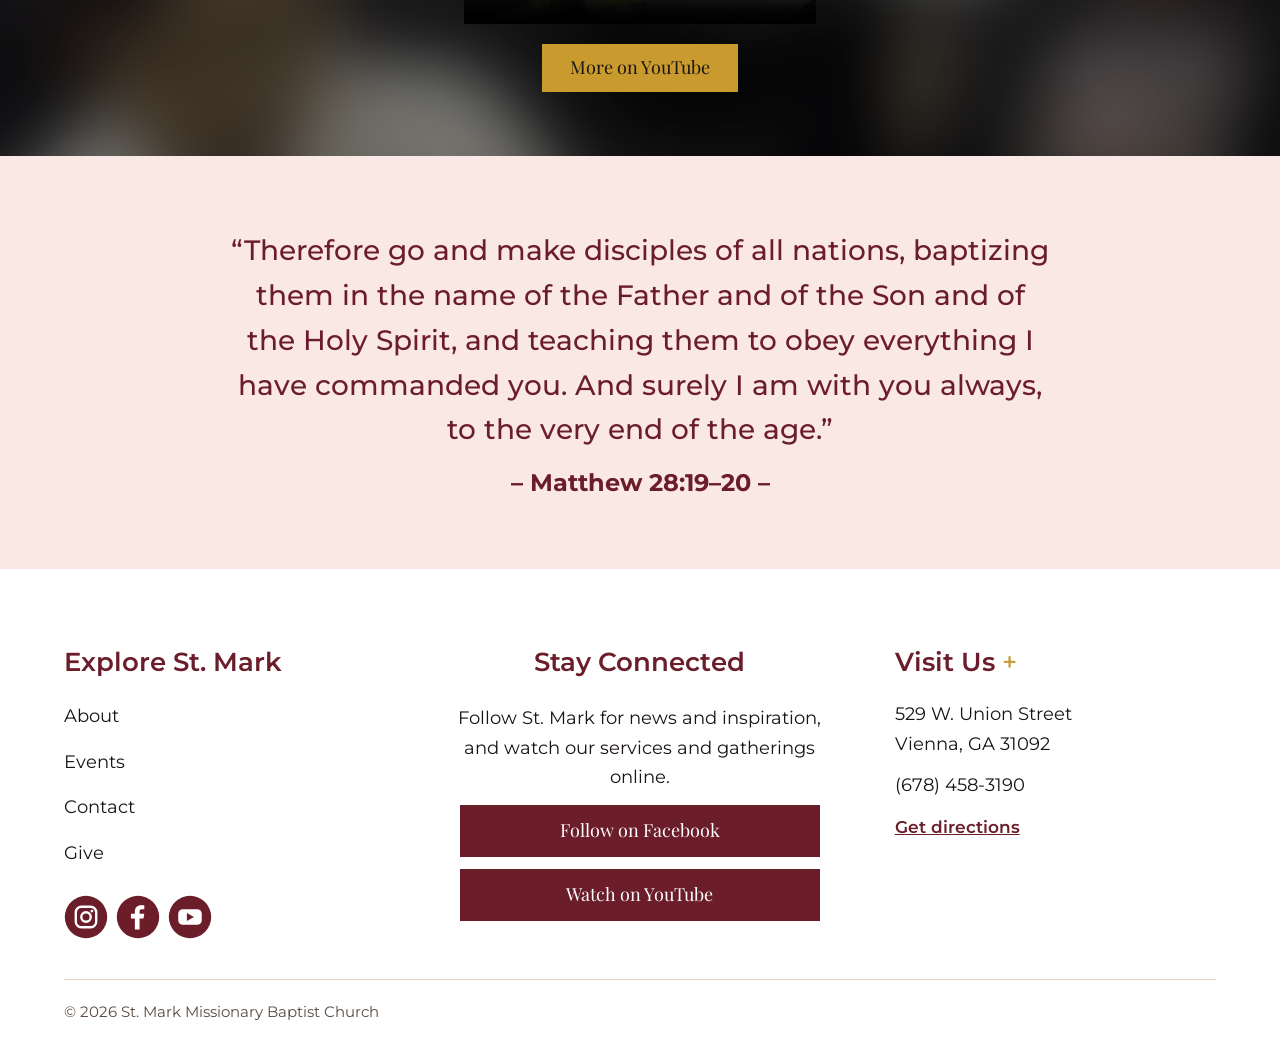
==== commit b0fa8aca: "Add files via upload" ====
--- a/index.html
+++ b/index.html
@@ -145,7 +145,11 @@
 <section style="position: relative; overflow: hidden; background: #1A1414; padding: 64px 0">
 <img src="images/video-poster.jpg" alt="" style="position: absolute; inset: 0; width: 100%; height: 100%; object-fit: cover; filter: blur(28px) brightness(0.5); transform: scale(1.15)">
 <div style="position: relative; max-width: 400px; margin: 0 auto; padding: 0 24px; box-sizing: border-box; display: flex; flex-direction: column; align-items: center; gap: 20px">
-<video controls playsinline preload="metadata" poster="images/video-poster.jpg" src="media/st-mark-video.mp4" aria-label="A member welcoming guests at a St. Mark gathering" style="display: block; width: 100%; height: auto; aspect-ratio: 9 / 16; background: #000000">Your browser cannot play this video.</video>
+<video controls playsinline preload="metadata" poster="images/video-poster.jpg" aria-label="A member welcoming guests at a St. Mark gathering" style="display: block; width: 100%; height: auto; aspect-ratio: 9 / 16; background: #000000">
+<source src="media/st-mark-video.mp4" type="video/mp4">
+<source src="images/st-mark-video.mp4" type="video/mp4">
+<source src="st-mark-video.mp4" type="video/mp4">
+Your browser cannot play this video.</video>
 <a href="https://www.youtube.com/@StMarkMissionaryBaptistChurch1" style="display: inline-flex; align-items: center; min-height: 48px; padding: 0 28px; box-sizing: border-box; background: #C99A2E; color: #1A1414; font-family: 'Playfair Display', Georgia, serif; font-size: 18px; text-decoration: none">More on YouTube</a>
 </div>
 </section>
